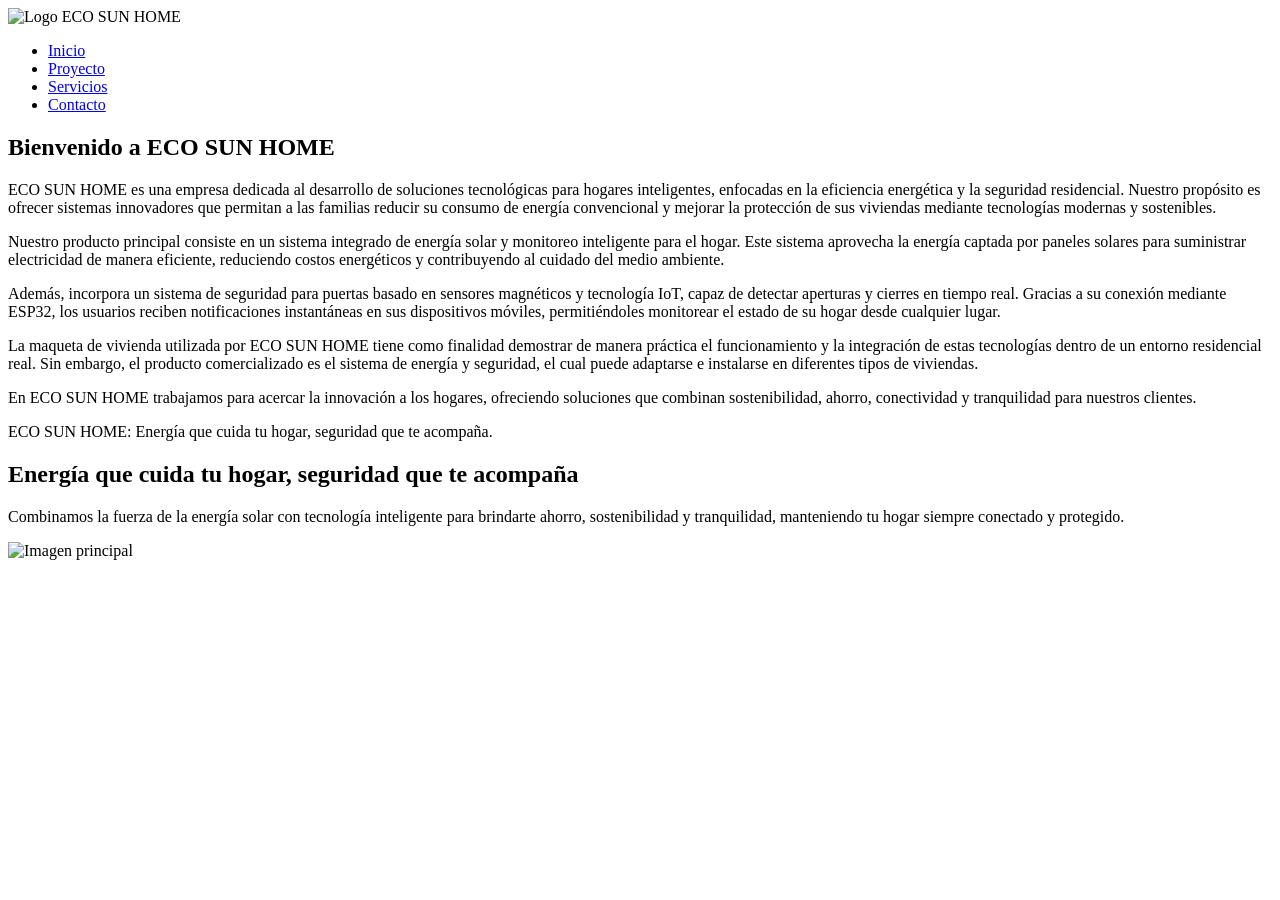
==== index.html @ c1fb86bd "Add files via upload" ====
<!DOCTYPE html>
<html lang="es">
<head>
    <meta charset="UTF-8">
    <meta name="viewport" content="width=device-width, initial-scale=1.0">
    <title>ECO SUN HOME</title>
    <link rel="stylesheet" href="style/style.css">
</head>
<body>

    <nav class="navbar">

        <div class="logo">
            <img src="img/logo.png" alt="Logo ECO SUN HOME">
        </div>

        <ul class="menu">
            <li><a href="index.html" class="activo">Inicio</a></li>
            <li><a href="proyecto.html">Proyecto</a></li>
            <li><a href="servicios.html">Servicios</a></li>
            <li><a href="contactos.html">Contacto</a></li>
        </ul>

    </nav>

    <section class="bienvenida">

        <h2>Bienvenido a ECO SUN HOME</h2>

        <div class="contenido-bienvenida">

            <p>
                ECO SUN HOME es una empresa dedicada al desarrollo de soluciones tecnológicas para hogares inteligentes,
                enfocadas en la eficiencia energética y la seguridad residencial. Nuestro propósito es ofrecer sistemas
                innovadores que permitan a las familias reducir su consumo de energía convencional y mejorar la protección
                de sus viviendas mediante tecnologías modernas y sostenibles.
            </p>

            <p>
                Nuestro producto principal consiste en un sistema integrado de energía solar y monitoreo inteligente para
                el hogar. Este sistema aprovecha la energía captada por paneles solares para suministrar electricidad de
                manera eficiente, reduciendo costos energéticos y contribuyendo al cuidado del medio ambiente.
            </p>

            <p>
                Además, incorpora un sistema de seguridad para puertas basado en sensores magnéticos y tecnología IoT,
                capaz de detectar aperturas y cierres en tiempo real. Gracias a su conexión mediante ESP32, los usuarios
                reciben notificaciones instantáneas en sus dispositivos móviles, permitiéndoles monitorear el estado de
                su hogar desde cualquier lugar.
            </p>

            <p>
                La maqueta de vivienda utilizada por ECO SUN HOME tiene como finalidad demostrar de manera práctica el
                funcionamiento y la integración de estas tecnologías dentro de un entorno residencial real. Sin embargo,
                el producto comercializado es el sistema de energía y seguridad, el cual puede adaptarse e instalarse en
                diferentes tipos de viviendas.
            </p>

            <p>
                En ECO SUN HOME trabajamos para acercar la innovación a los hogares, ofreciendo soluciones que combinan
                sostenibilidad, ahorro, conectividad y tranquilidad para nuestros clientes.
            </p>

            <p class="slogan">
                ECO SUN HOME: Energía que cuida tu hogar, seguridad que te acompaña.
            </p>

        </div>

    </section>

    <section class="hero">

        <div class="hero-texto">

            <h1>Energía que cuida tu hogar, seguridad que te acompaña</h1>

            <p>
                Combinamos la fuerza de la energía solar con tecnología inteligente
                para brindarte ahorro, sostenibilidad y tranquilidad, manteniendo tu
                hogar siempre conectado y protegido.
            </p>

        </div>

        <div class="hero-imagen">
            <img src="img/imagen inicio.png" alt="Imagen principal" onclick="abrir(this)">
        </div>

    </section>

    <!-- MODAL (NO TOCA TU CONTENIDO) -->
    <div id="modal" class="modal" onclick="cerrar()">
        <img id="imgGrande">
    </div>

    <script>
        function abrir(img){
            document.getElementById("modal").style.display = "flex";
            document.getElementById("imgGrande").src = img.src;
        }

        function cerrar(){
            document.getElementById("modal").style.display = "none";
        }
    </script>

</body>
</html>
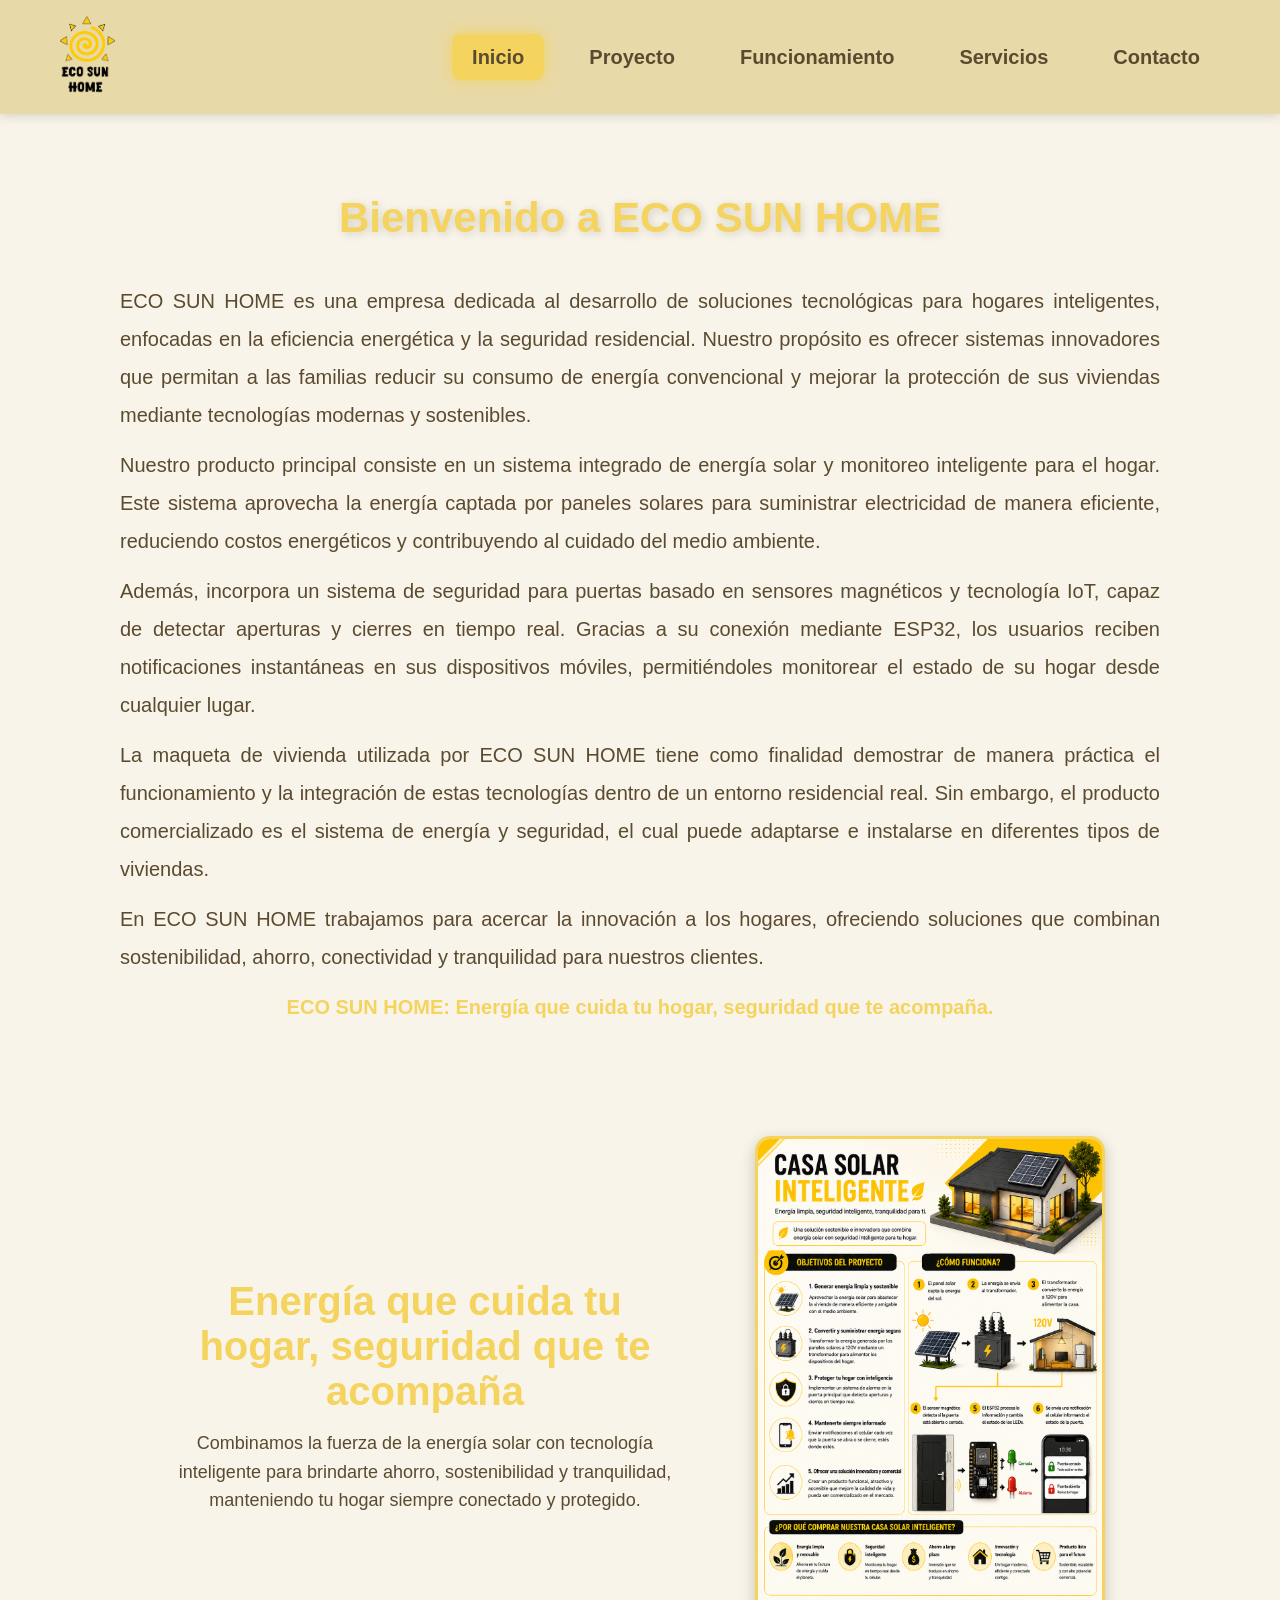
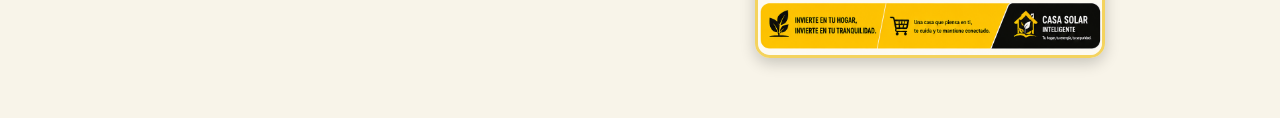
==== commit 79ceb64e: "Add files via upload" ====
--- a/index.html
+++ b/index.html
@@ -17,6 +17,7 @@
         <ul class="menu">
             <li><a href="index.html" class="activo">Inicio</a></li>
             <li><a href="proyecto.html">Proyecto</a></li>
+            <li><a href="funcionamiento.html">Funcionamiento</a></li>
             <li><a href="servicios.html">Servicios</a></li>
             <li><a href="contactos.html">Contacto</a></li>
         </ul>
--- a/style/style.css
+++ b/style/style.css
@@ -0,0 +1,691 @@
+*{
+    margin: 0;
+    padding: 0;
+    box-sizing: border-box;
+}
+
+body{
+    font-family: Arial, sans-serif;
+    background-color: #F8F4E9;
+}
+
+/* NAVBAR */
+.navbar{
+    display: flex;
+    justify-content: space-between;
+    align-items: center;
+    padding: 15px 60px;
+    background-color: #E8D9A8;
+    box-shadow: 0px 2px 10px rgba(0,0,0,0.15);
+}
+
+.logo img{
+    height: 80px;
+}
+
+.menu{
+    display: flex;
+    list-style: none;
+    gap: 25px;
+}
+
+.menu a{
+    text-decoration: none;
+    color: #5B4A2F;
+    font-size: 20px;
+    font-weight: bold;
+    padding: 12px 20px;
+    border-radius: 8px;
+    transition: all 0.3s ease;
+}
+
+.menu a:hover{
+    background-color: #F4D35E;
+    color: #5B4A2F;
+    box-shadow: 0 0 15px rgba(244, 211, 94, 0.9);
+}
+
+.activo{
+    background-color: #F4D35E;
+    color: #5B4A2F;
+    box-shadow: 0 0 15px rgba(244, 211, 94, 0.9);
+}
+
+/* BIENVENIDA */
+.bienvenida{
+    text-align: center;
+    margin-top: 80px;
+    margin-bottom: 50px;
+}
+
+.bienvenida h2{
+    font-size: 42px;
+    color: #F4D35E;
+    font-weight: bold;
+    text-shadow: 2px 2px 8px rgba(0,0,0,0.15);
+}
+
+/* TEXTO GENERAL (PROYECTO, INICIO) */
+.contenido-bienvenida{
+    max-width: 1100px;
+    margin: 40px auto;
+    text-align: justify;
+    line-height: 1.9;
+    font-size: 20px;
+    color: #5B4A2F;
+    padding: 0 30px;
+}
+
+.contenido-bienvenida p{
+    margin-bottom: 12px;
+}
+
+/* SOLO CONTACTO (CENTRADO) */
+.contacto-texto{
+    text-align: center;
+}
+
+/* SLOGAN */
+.slogan{
+    color: #F4D35E;
+    font-weight: bold;
+    text-align: center;
+}
+
+/* HERO */
+.hero{
+    display: flex;
+    justify-content: center;
+    align-items: center;
+    gap: 80px;
+    padding: 60px;
+    max-width: 1200px;
+    margin: auto;
+}
+
+.hero-imagen{
+    display: flex;
+    justify-content: center;
+}
+
+.hero-imagen img{
+    width: 100%;
+    max-width: 350px;
+    height: auto;
+
+    border-radius: 15px;
+    border: 3px solid #F4D35E;
+    box-shadow: 0 5px 15px rgba(0,0,0,0.2);
+
+    cursor: pointer;
+    transition: transform 0.3s ease;
+}
+
+.hero-imagen img:hover{
+    transform: scale(1.03);
+}
+
+.hero-texto{
+    display: flex;
+    flex-direction: column;
+    align-items: center;
+    text-align: center;
+}
+
+.hero-texto h1{
+    font-size: 40px;
+    color: #F4D35E;
+    max-width: 500px;
+}
+
+.hero-texto p{
+    margin-top: 15px;
+    font-size: 18px;
+    color: #5B4A2F;
+    line-height: 1.6;
+    max-width: 500px;
+}
+
+/* GALERÍA */
+.galeria{
+    margin-top: 40px;
+    display: flex;
+    flex-direction: column;
+    gap: 25px;
+    align-items: center;
+}
+
+.fila{
+    display: flex;
+    gap: 15px;
+    justify-content: center;
+    flex-wrap: wrap;
+}
+
+.fila img{
+    width: 200px;
+    height: 130px;
+    object-fit: cover;
+
+    border-radius: 12px;
+    border: 3px solid #D4B04C;
+    box-shadow: 0 5px 15px rgba(0,0,0,0.2);
+    transition: transform 0.3s ease;
+    cursor: pointer;
+}
+
+.fila img:hover{
+    transform: scale(1.08);
+}
+
+/* MODAL */
+.modal{
+    display: none;
+    position: fixed;
+    z-index: 1000;
+    top: 0;
+    left: 0;
+
+    width: 100%;
+    height: 100%;
+
+    background: rgba(0,0,0,0.85);
+    justify-content: center;
+    align-items: center;
+}
+
+.modal img{
+    max-width: 90%;
+    max-height: 90%;
+
+    border-radius: 12px;
+    border: 4px solid #F4D35E;
+}
+
+/* SERVICIOS */
+.servicios-grid{
+    display: grid;
+    grid-template-columns: repeat(auto-fit, minmax(250px, 1fr));
+    gap: 25px;
+    margin-top: 40px;
+}
+
+.servicio-card{
+    background: white;
+    padding: 25px;
+    border-radius: 15px;
+    border: 2px solid #D4B04C;
+    box-shadow: 0 5px 15px rgba(0,0,0,0.1);
+    transition: 0.3s ease;
+
+    text-align: center;
+    display: flex;
+    flex-direction: column;
+    justify-content: center;
+    align-items: center;
+}
+
+.servicio-card:hover{
+    transform: translateY(-8px);
+    box-shadow: 0 10px 25px rgba(212,176,76,0.4);
+}
+
+.servicio-card h3{
+    color: #F4D35E;
+    margin-bottom: 10px;
+    font-size: 18px;
+}
+
+.servicio-card p{
+    color: #5B4A2F;
+    font-size: 16px;
+    line-height: 1.6;
+}
+
+/* MODAL SERVICIOS */
+.modal-contenido{
+    background: white;
+    padding: 30px;
+    border-radius: 15px;
+    max-width: 500px;
+    text-align: center;
+    border: 3px solid #F4D35E;
+}
+
+.modal-contenido h2{
+    color: #F4D35E;
+    margin-bottom: 15px;
+}
+
+.modal-contenido p{
+    color: #5B4A2F;
+    font-size: 18px;
+}
+
+/* CONTACTO */
+.formulario-contacto{
+    display: flex;
+    justify-content: center;
+    margin-top: 40px;
+    margin-bottom: 80px;
+}
+
+form{
+    background: white;
+    padding: 30px;
+    border-radius: 15px;
+    border: 2px solid #D4B04C;
+    box-shadow: 0 5px 20px rgba(0,0,0,0.1);
+    width: 100%;
+    max-width: 500px;
+    display: flex;
+    flex-direction: column;
+    gap: 15px;
+}
+
+form input,
+form textarea{
+    padding: 12px;
+    border: 2px solid #E8D9A8;
+    border-radius: 10px;
+    font-size: 16px;
+    outline: none;
+}
+
+form button{
+    padding: 12px;
+    background: #F4D35E;
+    border: none;
+    border-radius: 10px;
+    font-size: 18px;
+    font-weight: bold;
+    color: #5B4A2F;
+    cursor: pointer;
+    transition: 0.3s ease;
+}
+
+form button:hover{
+    box-shadow: 0 0 15px rgba(244,211,94,0.8);
+    transform: scale(1.03);
+}
+
+/* SOLO TEXTO DE CONTACTO */
+.contacto-texto{
+    text-align: center;
+}
+
+/* ========================= */
+/* INFO CONTACTO */
+/* ========================= */
+
+.info-contacto{
+    display: flex;
+    justify-content: center;
+    margin-bottom: 80px;
+}
+
+.info-card{
+    background: white;
+    padding: 30px;
+    border-radius: 15px;
+    border: 2px solid #D4B04C;
+    box-shadow: 0 5px 20px rgba(0,0,0,0.1);
+    max-width: 500px;
+    width: 100%;
+    text-align: center;
+    transition: 0.3s ease;
+}
+
+.info-card:hover{
+    transform: translateY(-5px);
+    box-shadow: 0 10px 25px rgba(212,176,76,0.4);
+}
+
+/* TITULOS */
+.info-card h3{
+    color: #F4D35E;
+    margin-top: 15px;
+    font-size: 18px;
+}
+
+/* TEXTO */
+.info-card p{
+    color: #5B4A2F;
+    font-size: 16px;
+    margin-bottom: 10px;
+}
+
+/* ========================= */
+/* RESPONSIVE PARA CELULAR */
+/* ========================= */
+
+@media (max-width: 768px){
+
+    /* NAVBAR */
+    .navbar{
+        flex-direction: column;
+        padding: 15px;
+        gap: 15px;
+    }
+
+    .menu{
+        flex-direction: column;
+        align-items: center;
+        gap: 10px;
+    }
+
+    .menu a{
+        font-size: 18px;
+        padding: 10px 15px;
+    }
+
+    /* BIENVENIDA */
+    .bienvenida h2{
+        font-size: 30px;
+        padding: 0 10px;
+    }
+
+    .contenido-bienvenida{
+        font-size: 16px;
+        padding: 0 15px;
+        text-align: justify;
+    }
+
+    /* HERO */
+    .hero{
+        flex-direction: column;
+        padding: 30px 20px;
+        gap: 30px;
+    }
+
+    .hero-texto h1{
+        font-size: 28px;
+    }
+
+    .hero-texto p{
+        font-size: 16px;
+    }
+
+    .hero-imagen img{
+        max-width: 90%;
+    }
+
+    /* GALERÍA */
+    .fila img{
+        width: 140px;
+        height: 100px;
+    }
+
+    /* SERVICIOS */
+    .servicios-grid{
+        grid-template-columns: 1fr;
+        padding: 0 15px;
+    }
+
+    /* FORMULARIO */
+    form{
+        width: 90%;
+        padding: 20px;
+    }
+
+    /* INFO CONTACTO */
+    .info-card{
+        width: 90%;
+        padding: 20px;
+    }
+}
+
+/* BOTON CERRAR */
+
+.cerrar-modal{
+    position: absolute;
+    top: 20px;
+    right: 30px;
+    font-size: 50px;
+    color: white;
+    cursor: pointer;
+    font-weight: bold;
+    z-index: 1001;
+}
+
+/* BOTONES LATERALES */
+
+.btn-modal{
+    position: absolute;
+    top: 50%;
+    transform: translateY(-50%);
+
+    background: rgba(244,211,94,0.9);
+    border: none;
+    color: #5B4A2F;
+
+    font-size: 35px;
+    font-weight: bold;
+
+    width: 60px;
+    height: 60px;
+
+    border-radius: 50%;
+    cursor: pointer;
+
+    transition: 0.3s;
+    z-index: 1001;
+}
+
+.btn-modal:hover{
+    transform: translateY(-50%) scale(1.1);
+}
+
+.izquierda{
+    left: 30px;
+}
+
+.derecha{
+    right: 30px;
+}
+
+/* RESPONSIVE */
+
+@media (max-width: 768px){
+
+    .btn-modal{
+        width: 45px;
+        height: 45px;
+        font-size: 25px;
+    }
+
+    .cerrar-modal{
+        font-size: 40px;
+        right: 20px;
+    }
+}
+
+/* VIDEO FUNCIONAMIENTO */
+
+.video-contenedor{
+    display: flex;
+    justify-content: center;
+    margin-top: 60px;
+    margin-bottom: 100px;
+    padding: 0 50px;
+}
+
+.video-contenedor video{
+    width: 100%;
+    max-width: 900px;
+    border-radius: 15px;
+    border: 3px solid #F4D35E;
+    box-shadow: 0 5px 20px rgba(0,0,0,0.2);
+}
+
+/* RESPONSIVE VIDEO */
+
+@media (max-width: 768px){
+
+    .video-contenedor video{
+        max-width: 100%;
+    }
+
+}
+
+/* SUBTITULO FUNCIONAMIENTO */
+
+.subtitulo-funcionamiento{
+    max-width: 900px;
+    margin: 70px auto -20px auto;
+    text-align: left;
+
+    font-size: 28px;
+    font-weight: bold;
+    color: #F4D35E;
+}
+
+@media (max-width: 768px){
+
+    .subtitulo-funcionamiento{
+        width: 90%;
+        font-size: 22px;
+    }
+
+}
+
+/* ========================= */
+/* ESQUEMAS FUNCIONAMIENTO */
+/* ========================= */
+
+.esquemas-contenedor{
+    max-width: 1200px;
+    margin: 80px auto;
+    padding: 0 30px;
+
+    display: flex;
+    justify-content: center;
+    gap: 50px;
+    flex-wrap: wrap;
+}
+
+.esquema{
+    flex: 1;
+    min-width: 320px;
+    max-width: 500px;
+    text-align: center;
+}
+
+.titulo-esquema{
+    color: #F4D35E;
+    font-size: 24px;
+    font-weight: bold;
+    margin-bottom: 20px;
+}
+
+.esquema img{
+    width: 100%;
+    border-radius: 15px;
+    border: 3px solid #F4D35E;
+    box-shadow: 0 5px 20px rgba(0,0,0,0.2);
+    transition: 0.3s ease;
+}
+
+.esquema img:hover{
+    transform: scale(1.03);
+}
+
+/* RESPONSIVE */
+
+@media (max-width: 768px){
+
+    .esquemas-contenedor{
+        flex-direction: column;
+        align-items: center;
+        gap: 40px;
+    }
+
+    .titulo-esquema{
+        font-size: 20px;
+    }
+
+}
+
+/* ========================= */
+/* IMAGENES ESQUEMAS */
+/* ========================= */
+
+.esquema img{
+    width: 100%;
+    height: 320px;
+    object-fit: cover;
+
+    border-radius: 15px;
+    border: 3px solid #F4D35E;
+    box-shadow: 0 5px 20px rgba(0,0,0,0.2);
+
+    cursor: pointer;
+    transition: 0.3s ease;
+}
+
+.esquema img:hover{
+    transform: scale(1.03);
+}
+
+/* ========================= */
+/* MODAL IMAGEN */
+/* ========================= */
+
+.modal-imagen{
+    display: none;
+    position: fixed;
+    z-index: 9999;
+
+    top: 0;
+    left: 0;
+
+    width: 100%;
+    height: 100%;
+
+    background: rgba(0,0,0,0.9);
+
+    justify-content: center;
+    align-items: center;
+}
+
+#imagenGrande{
+    max-width: 90%;
+    max-height: 90%;
+
+    border-radius: 15px;
+    border: 4px solid #F4D35E;
+}
+
+.cerrar-imagen{
+    position: absolute;
+    top: 20px;
+    right: 35px;
+
+    color: white;
+    font-size: 55px;
+    font-weight: bold;
+
+    cursor: pointer;
+}
+
+.cerrar-imagen:hover{
+    color: #F4D35E;
+}
+
+/* X PARA CERRAR MODAL DE SERVICIOS */
+
+.cerrar-servicio{
+    position: absolute;
+    top: 30px;
+    right: 50px;
+
+    font-size: 60px;
+    font-weight: bold;
+
+    color: #5B4A2F;
+    cursor: pointer;
+}
+
+.cerrar-servicio:hover{
+    color: #F4D35E;
+}
